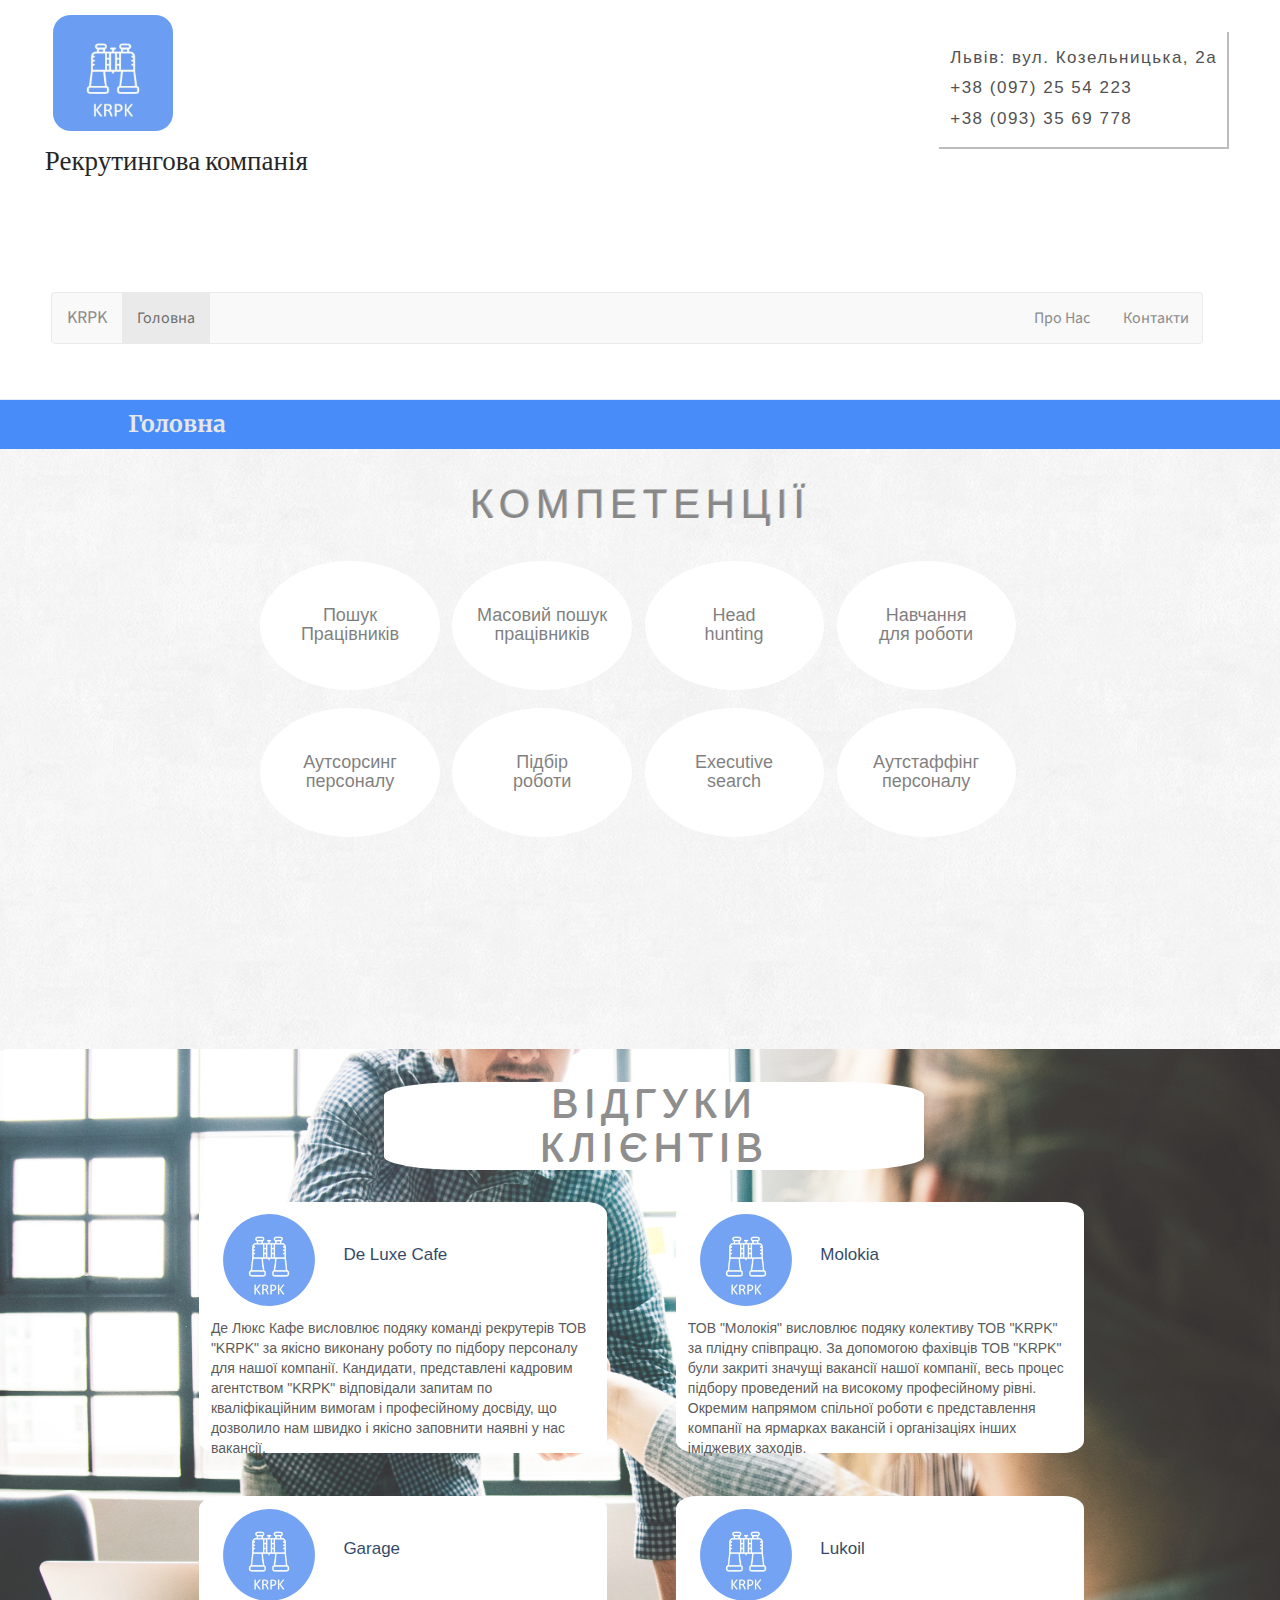
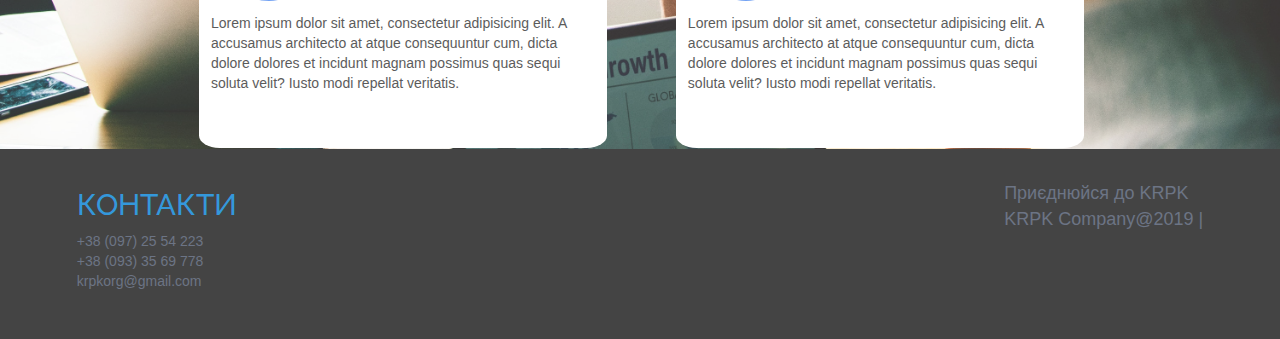
==== index.html @ 4a997c2e "Add files via upload" ====
<!DOCTYPE html>
<html lang="en">
<head>
    <meta charset="UTF-8">
    <title>KRPK Corporation</title>
    <link rel="stylesheet" href="styles/body_styles.css">
    <link rel="stylesheet" href="styles/header_styles.css">
    <link rel="stylesheet" href="styles/page-title-line.css">
    <link rel="stylesheet" href="styles/competences.css">
    <link rel="stylesheet" href="styles/clients-reviews.css">
    <link rel="stylesheet" href="styles/main-headings.css">
    <link rel="stylesheet" href="styles/footer.css">
    <link href="https://fonts.googleapis.com/css?family=Raleway:400,400i,700,700i" rel="stylesheet">
    <link href="https://fonts.googleapis.com/css?family=Abril+Fatface&display=swap" rel="stylesheet">
    <link href="https://fonts.googleapis.com/css?family=Source+Sans+Pro&display=swap" rel="stylesheet">
    <link href="https://fonts.googleapis.com/css?family=Merriweather:400,700&display=swap" rel="stylesheet">
    <link rel="stylesheet" href="https://use.fontawesome.com/releases/v5.7.0/css/all.css"
          integrity="sha384-lZN37f5QGtY3VHgisS14W3ExzMWZxybE1SJSEsQp9S+oqd12jhcu+A56Ebc1zFSJ"
          crossorigin="anonymous">
    <link rel="stylesheet" href="https://maxcdn.bootstrapcdn.com/bootstrap/3.3.5/css/bootstrap.min.css">
</head>
    <body>
        <header class="main-header">
            <div class="hgroup">
                <div class="logo-container">
                    <a class="logo">
                        <img class="logo-img" src="images/company-logo.jpg" alt="company-logo">
                    </a>
                </div>
                <section class="header-contacts">
                    <div class="line">
                        <i class="fas fa-map-marker-alt"></i>
                        Львів: вул. Козельницька, 2а
                    </div>
                    <div class="line">
                        <i class="fas fa-phone"></i>
                        +38 (097) 25 54 223
                    </div>
                    <div class="line">
                        <i class="fas fa-phone"></i>
                        +38 (093) 35 69 778
                    </div>
                </section>
            </div>
            <h2>Рекрутингова компанія</h2>
            <nav class="navbar navbar-default" id="pers-changes">
                <div class="container">
                    <div class="navbar-header">
                        <button type="button" class="navbar-toggle collapsed btn-js" data-toggle="collapse" data-target="#bs-example-navbar-collapse-1" aria-expanded="false">
                            <span class="sr-only"></span>
                            <span class="icon-bar"></span>
                            <span class="icon-bar"></span>
                            <span class="icon-bar"></span>
                        </button>
                        <a class="navbar-brand" href="#">KRPK</a>
                    </div>

                    <div class="collapse navbar-collapse col_div" id="bs-example-navbar-collapse-1">
                        <ul class="nav navbar-nav">
                            <li class="active"><a href="#">Головна</a></li>
                            <!--<li><a href="#">Знайти Роботу</a></li>-->
                            <!--<li><a href="#">Знайти Працівника</a></li>-->
                        </ul>
                        <ul class="nav navbar-nav navbar-right">
                            <li><a href="about_us.html">Про Нас <i class="fas fa-info-circle"></i></a></li>
                            <li><a href="#">Контакти <i class="fas fa-address-book"></i></a></li>
                        </ul>
                    </div>
                </div>
            </nav>
        </header>
        <main>
            <div class="page-title-line">
                <p>Головна</p>
            </div>
            <section class="competences">
                <h1 class="main-headings">Компетенції</h1>
                <div class="competences-container">
                    <figure class="each-compt">
                        <i class="fa-compt fas fa-user"></i>
                        <figcaption class="text-compt">
                            Пошук
                            <br>
                            Працівників
                        </figcaption>
                    </figure>
                    <figure class="each-compt">
                        <i class="fa-compt fas fa-users"></i>
                        <figcaption class="text-compt">
                            Масовий пошук
                            <br>
                            працівників
                        </figcaption>
                    </figure>
                    <figure class="each-compt">
                        <i class="fa-compt fas fa-user-graduate"></i>
                        <figcaption class="text-compt">
                            Head
                            <br>
                            hunting
                        </figcaption>
                    </figure>
                    <figure class="each-compt">
                        <i class="fa-compt fas fa-brain"></i>
                        <figcaption class="text-compt">
                            Навчання
                            <br>
                            для роботи
                        </figcaption>
                    </figure>
                    <figure class="each-compt">
                        <i class="fa-compt fas fa-globe-americas"></i>
                        <figcaption class="text-compt">
                            Аутсорсинг
                            <br>
                            персоналу
                        </figcaption>
                    </figure>
                    <figure class="each-compt">
                        <i class="fa-compt fas fa-building"></i>
                        <figcaption class="text-compt">
                            Підбір
                            <br>
                            роботи
                        </figcaption>
                    </figure>
                    <figure class="each-compt">
                        <i class="fa-compt fas fa-search"></i>
                        <figcaption class="text-compt">
                            Executive
                            <br>
                            search
                        </figcaption>
                    </figure>
                    <figure class="each-compt">
                        <i class="fa-compt fas fa-briefcase"></i>
                        <figcaption class="text-compt">
                            Аутстаффінг
                            <br>
                            персоналу
                        </figcaption>
                    </figure>
                </div>
            </section>
            <section class="clients-reviews">
                <h1 class="main-headings">Відгуки Клієнтів</h1>
                <div class="clients-reviews-container">
                    <div class="each-review">
                        <div class="upper">
                            <img class="review-company-logo" src="images/company-logo.jpg" alt="company-logo">
                            <p class="author">De Luxe Cafe</p>
                        </div>
                        <div class="lower">
                            <p class="lower-text">
                                Де Люкс Кафе висловлює подяку команді рекрутерів ТОВ "KRPK" за якісно
                                виконану роботу по підбору персоналу для нашої компанії. Кандидати, представлені
                                кадровим агентством "KRPK" відповідали запитам по кваліфікаційним вимогам і
                                професійному досвіду, що дозволило нам швидко і якісно заповнити наявні у нас вакансії.
                            </p>
                        </div>
                    </div>
                    <div class="each-review">
                        <div class="upper">
                            <img class="review-company-logo" src="images/company-logo.jpg" alt="company-logo">
                            <p class="author">Molokia</p>
                        </div>
                        <div class="lower">
                            <p class="lower-text">
                                ТОВ "Молокія" висловлює подяку колективу ТОВ "KRPK" за  плідну співпрацю. За допомогою
                                фахівців ТОВ "KRPK" були закриті значущі вакансії нашої компанії, весь процес підбору
                                проведений на високому професійному рівні. Окремим напрямом спільної роботи є
                                представлення компанії на ярмарках вакансій і організаціях інших іміджевих заходів.
                            </p>
                        </div>
                    </div>
                    <div class="each-review">
                        <div class="upper">
                            <img class="review-company-logo" src="images/company-logo.jpg" alt="company-logo">
                            <p class="author">Garage</p>
                        </div>
                        <div class="lower">
                            <p class="lower-text">
                                Lorem ipsum dolor sit amet, consectetur adipisicing elit.
                                A accusamus architecto at atque consequuntur cum, dicta dolore dolores et
                                incidunt magnam possimus quas sequi soluta velit? Iusto modi repellat veritatis.
                            </p>
                        </div>
                    </div>
                    <div class="each-review">
                        <div class="upper">
                            <img class="review-company-logo" src="images/company-logo.jpg" alt="company-logo">
                            <p class="author">Lukoil</p>
                        </div>
                        <div class="lower">
                            <p class="lower-text">
                                Lorem ipsum dolor sit amet, consectetur adipisicing elit.
                                A accusamus architecto at atque consequuntur cum, dicta dolore dolores et
                                incidunt magnam possimus quas sequi soluta velit? Iusto modi repellat veritatis.
                            </p>
                        </div>
                    </div>
                </div>
            </section>
            <section class="main-map">
                <div class="map-container">
                    <div id="map"></div>
                </div>
            </section>
            <footer id="footer">
                <div class="inner-footer">
                    <div class="contacts-footer">
                        <h2 class="widget-title-footer">Контакти</h2>
                        <div class="widget-text-footer">
                            +38 (097) 25 54 223
                            <br>
                            +38 (093) 35 69 778
                            <br>
                            krpkorg@gmail.com
                            <br>
                            <a href="#">
                                <i class="footer-icons fab fa-instagram"></i>
                            </a>
                            <a href="#">
                                <i class="footer-icons fab fa-facebook-f"></i>
                            </a>
                        </div>
                    </div>
                    <div class="rights-footer">
                        Приєднюйся до KRPK
                        <br>
                        KRPK Company@2019 |
                    </div>
                </div>
            </footer>
        </main>
        <script src="scripts/script.js"></script>
    </body>
</html>
---- styles/body_styles.css ----
body {
    margin: 0;
    font-family: 'Raleway', sans-serif;
    line-height: 1;
}
---- styles/header_styles.css ----
header {
    display: block;
    /*background-attachment: fixed;*/
    width: 100%;
    height: 400px;
    position: relative;
    text-align: center;
}
/*http://business-kernel.ru/wp-content/uploads/2015/10/bg2.jpg*/
.main-header {
    background: #fff url(http://business-kernel.ru/wp-content/uploads/2015/10/bg2.jpg) 50% 0 no-repeat;
    background-size: cover;
    opacity: 0.85;
}

.hgroup {
    text-align: left;
    display: inline-block;
    max-width: 1200px;
    width: 98%;
    margin: 0 auto;
    padding: 15px 1%;
}

.logo-container {
    float: left;
}

.logo-img {
    max-width: 120px;
    border: 0;
    border-radius: 15%;
}

section.header-contacts {
    display: block;
    float: right;
    padding: 10px 10px;
    margin-top: 15px;
    font-size: 17px;
    font-weight: 200;
    letter-spacing: 1.5px;
    background-color: white;
    box-shadow: 2px 2px rgba(0, 0, 0, 0.3);
}

i.fas {
    margin-right: 3px;
    color: #2676F2;
}

div.line {
    margin: 6px 0;
}

header h2 {
    font-size: 27px;
    font-family: 'Abril Fatface', cursive;
    text-align: left;
    margin: inherit;
    margin-left: 3.5%;
    margin-top: -25px;
    color: black;
    text-shadow: 1px 1px rgba(255, 255, 255, 0.4);
    line-height: 1.3;
}

#pers-changes {
    width: 90%;
    margin-left: 4%;
    margin-top: 9%;
    font-family: 'Source Sans Pro', sans-serif;
    font-size: 16px;
}
---- styles/page-title-line.css ----
main {
    margin-top: -8.5px;
    /*background-color: #efefef;*/
}

div.page-title-line {
    margin: 0;
    width: 100%;
    height: 50px;
    background-color: #488cf9;
}

div.page-title-line p {
    margin-left: 10%;
    margin-top: 0.6%;
    padding-top: 0.7%;
    font-size: 23px;
    font-family: 'Merriweather', serif;
    font-weight: 700;
    color: #e7e7e7;
}
---- styles/competences.css ----
div.competences-container {
    display: block;
    width: 70%;
    margin-left: 20%;
    margin-top: 2%;
}

main section.competences {
    padding-top: 1px;
    background-image: url("../images/clear-paper.png");
    background-size: inherit;
    height: 600px;
    opacity: 0.5;
}

.each-compt {
    border-radius: 50%;
    text-align: center;
    display: inline-block;
    background-color: #fff;
    width: 20%;
    padding: 5% 0;
    margin: 1% 0.5%;
}

i.fa-compt {
    color: #003fff;
    font-size: 42px;
    margin: 10px 0 10px 0;
}

figcaption.text-compt {
    color: black;
    font-weight: 400;
    margin: 0;
    line-height: 1.1;
    font-size: 18px;
}
---- styles/clients-reviews.css ----
section.clients-reviews {
    height: 700px;
    background-image: url(../images/reviews-back.jpg);
    background-size: cover;
    opacity: 0.8;
}

div.clients-reviews-container {
    margin-left: 13%;
    width: 84%;
    height: 90%;
}

div.each-review {
    display: inline-block;
    background-color: white;
    border-radius: 5%;
    margin: 2% 3%;
    width: 38%;
    height: 40%;
}

div.upper {
    margin-bottom: 2%;
}

.review-company-logo {
    display: inline-block;
    width: 100px;
    height: 100px;
    border-radius: 50%;
    padding: 1% 1%;
    margin-left: 5%;
    margin-top: 2%;
}

p.author {
    display: inline-block;
    color: #001942;
    font-size: 17px;
    margin-left: 5%;
}

div.lower {
    margin: 0 3%;
}

p.lower-text {

}
---- styles/main-headings.css ----
section h1 {
    margin-top: 2.5%;
    font-family: "Avant Garde", Avantgarde, "Century Gothic", CenturyGothic, "AppleGothic", sans-serif;
    font-size: 40px;
    padding: 0 50px;
    text-align: center;
    text-transform: uppercase;
    text-rendering: optimizeLegibility;
}

h1.main-headings {
    color: #131313;
    letter-spacing: .15em;

    text-shadow:
            1px -1px 0 #767676;
}

section.clients-reviews {
    padding-top: 0.1%;
}

section.clients-reviews h1.main-headings {
    color: #727272;
    background-color: white;
    width: 540px;
    margin-left: 30%;
    border-radius: 15%;
}
---- styles/footer.css ----
footer {
    /*margin-bottom: -500px;*/
    background-color: #444;
    width: 100%;
    padding: 1.5% 0;
}


.contacts-footer {
    margin-left: 6%;
}

.contacts-footer, .rights-footer {
    display: inline-block;
}

h2.widget-title-footer {
    color: #3498db;
    text-transform: uppercase;
    font-family: 'Raleway', sans-serif;
    margin-bottom: 10px;
}

div.widget-text-footer {
    color: #6c7485;
    text-align: left;
}

.footer-icons {
    background: #3498db;
    width: 33px;
    height: 33px;
    padding-top: 7px;
    text-align: center;
    font-size: 20px;
    color: #31353E;
    margin: 5px 0 0 1px;
}

.rights-footer {
    font-size: 18px;
    float: right;
    padding: 1% 0;
    color: #6c7485;
    margin-right: 6%;
}
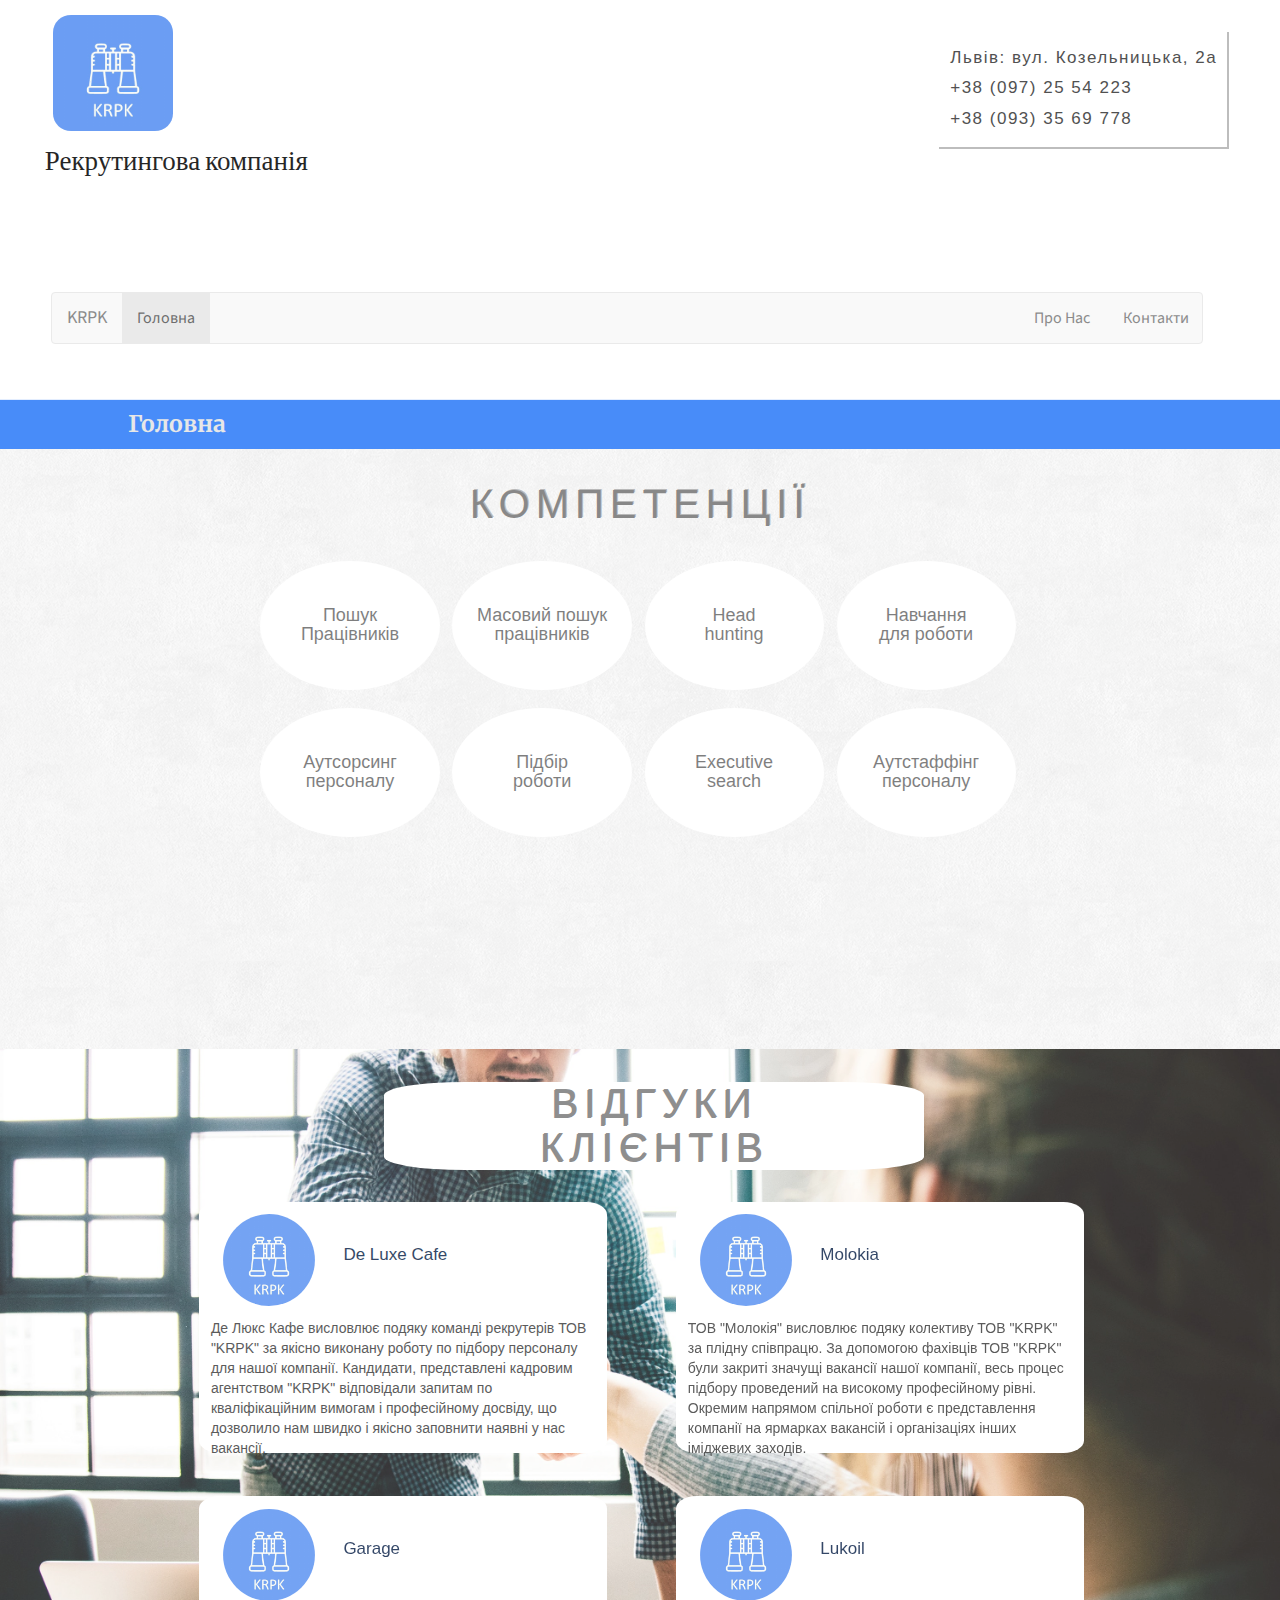
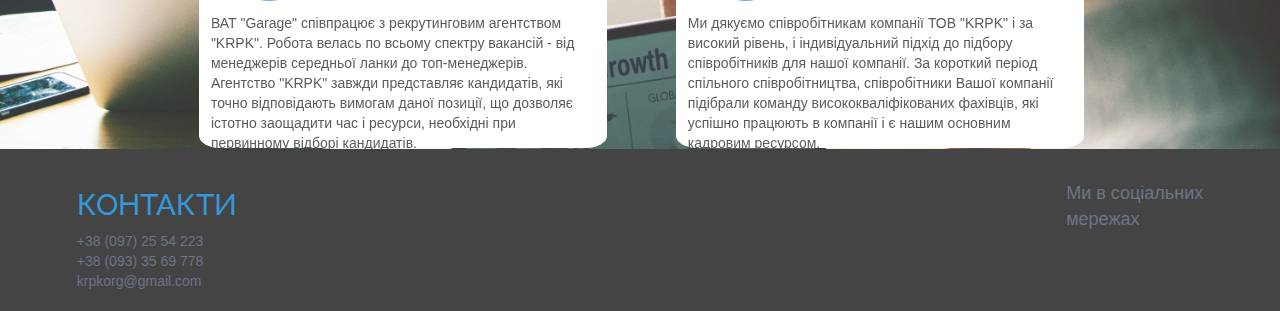
==== commit b6aae231: "Update index.html" ====
--- a/index.html
+++ b/index.html
@@ -180,9 +180,11 @@
                         </div>
                         <div class="lower">
                             <p class="lower-text">
-                                Lorem ipsum dolor sit amet, consectetur adipisicing elit.
-                                A accusamus architecto at atque consequuntur cum, dicta dolore dolores et
-                                incidunt magnam possimus quas sequi soluta velit? Iusto modi repellat veritatis.
+                                ВАТ "Garage" співпрацює з рекрутинговим агентством "KRPK". Робота велась по
+                                всьому спектру вакансій - від менеджерів середньої ланки до топ-менеджерів.
+                                Агентство "KRPK" завжди представляє кандидатів, які точно відповідають вимогам даної
+                                позиції, що дозволяє істотно заощадити час і ресурси, необхідні при первинному відборі
+                                кандидатів.
                             </p>
                         </div>
                     </div>
@@ -193,9 +195,10 @@
                         </div>
                         <div class="lower">
                             <p class="lower-text">
-                                Lorem ipsum dolor sit amet, consectetur adipisicing elit.
-                                A accusamus architecto at atque consequuntur cum, dicta dolore dolores et
-                                incidunt magnam possimus quas sequi soluta velit? Iusto modi repellat veritatis.
+                                Ми дякуємо співробітникам компанії ТОВ "KRPK" і за високий рівень, і індивідуальний
+                                підхід до підбору співробітників для нашої компанії. За короткий період спільного
+                                співробітництва, співробітники Вашої компанії підібрали команду висококваліфікованих
+                                фахівців, які успішно працюють в компанії і є нашим основним кадровим ресурсом.
                             </p>
                         </div>
                     </div>
@@ -216,23 +219,23 @@
                             +38 (093) 35 69 778
                             <br>
                             krpkorg@gmail.com
-                            <br>
-                            <a href="#">
-                                <i class="footer-icons fab fa-instagram"></i>
-                            </a>
-                            <a href="#">
-                                <i class="footer-icons fab fa-facebook-f"></i>
-                            </a>
                         </div>
                     </div>
                     <div class="rights-footer">
-                        Приєднюйся до KRPK
+                        Ми в соціальних
                         <br>
-                        KRPK Company@2019 |
+                        мережах
+                        <br>
+                        <a href="#">
+                            <i class="footer-icons fab fa-instagram"></i>
+                        </a>
+                        <a href="#">
+                            <i class="footer-icons fab fa-facebook-f"></i>
+                        </a>
                     </div>
                 </div>
             </footer>
         </main>
         <script src="scripts/script.js"></script>
     </body>
-</html>+</html>
